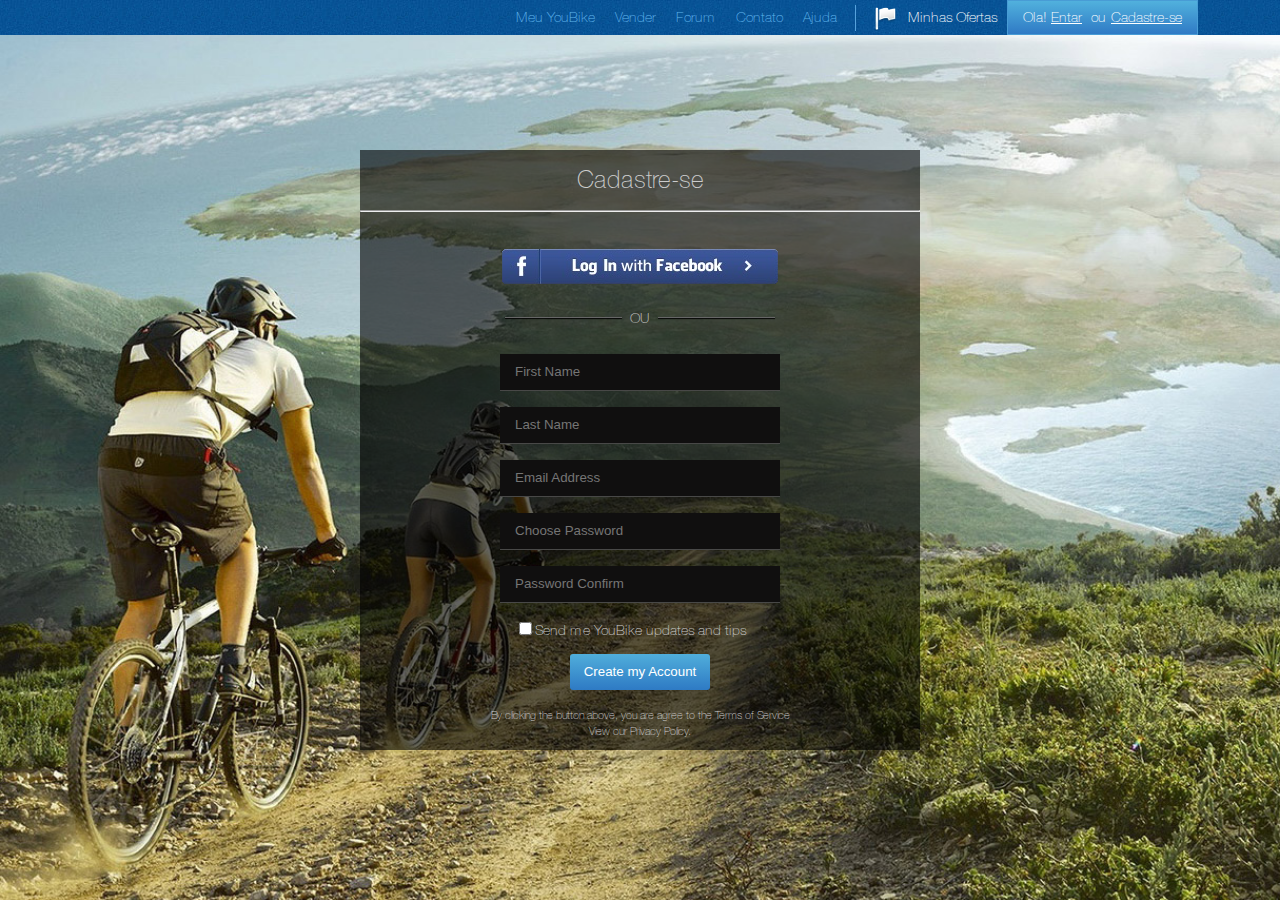
==== task5/index.html @ c1c58213 "cadastre completed" ====
<!DOCTYPE html>
<html lang="en">
<html>

<head>
  <meta charset="utf-8">
      <title>task5</title>
      <link rel="stylesheet" href="css/reset.css" type="text/css">
      <link rel="stylesheet" href="css/style.css" type="text/css">  </head>
<body>
  <div class="header">
      <div class="menu">
          <ul>
              <li><a href="#">Meu YouBike</a></li>
              <li><a href="#">Vender</a></li>
              <li><a href="#">Forum</a></li>
              <li><a href="#">Contato</a></li>
              <li><a href="#">Ajuda</a></li>
              <li id="offers"><a href="#">Minhas Ofertas</a></li>
              <li id="login"><div>
                                    Ola!<a href="#">Entar</a>
                                    ou<a href="#">Cadastre-se</a>
                              </div>
              </li>
          </ul>
  </div>
  <div class="content">
      <form action="#" method="post">
             <h1>Cadastre-se</h1>
             <hr>
             <button href="#" type="button" id="fbLogin"></button>
             <div class="ou">
                <hr class="line">
                <span>&nbspOU&nbsp</span>
                <hr class="line">
              </div>
             <input type="text" name="firstName" id="firstName" placeholder="First Name" />
             <input type="text" name="lastName" id="lastName" placeholder="Last Name" />
             <input type="email" name="email" id="email" placeholder="Email Address" />
             <input type="password" name="password" id="" placeholder="Choose Password" />
             <input type="password" name="password_confirm" id="" placeholder="Password Confirm" />
             <div>
                 <label for="sendMe">
                     <input type="checkbox" value="" name="sendMe" id="sendMe" required="required"/>Send me YouBike updates and tips
                 </label>
             </div>
             <button type="submit" name="create">Create my Account</button>

             <footer>
                 <p>By clicking the button above, you are agree to the Terms of Service</p>
                 <p>View our Privacy Policy.</p>
             </footer>
      </form>
 </div>
</body>
</html>
---- task5/css/style.css ----
@font-face {
    font-family: 'Helvetica Neue';
    src: url('../fonts/helveticaneue-thin-webfont.eot');
    src: url('../fonts/helveticaneue-thin-webfont.eot?#iefix') format('embedded-opentype'),
         url('../fonts/helveticaneue-thin-webfont.woff2') format('woff2'),
         url('../fonts/helveticaneue-thin-webfont.woff') format('woff'),
         url('../fonts/helveticaneue-thin-webfont.ttf') format('truetype');
    font-weight: normal;
    font-style: normal;
}

body{
  background: url(../img/bg.jpg) no-repeat center center fixed;
  background-size: cover;
  font-size: 14px;
  font-family: "Helvetica Neue", Tahoma, sans-serif;
}



.header{
	height: 35px;
	background: url('../img/header.jpg');
  background-repeat:repeat-x;
}

/*MENU*/

.menu {
  display: inline-block;
  margin-left: -390px;
  padding-left: 70%;
  min-width: 690px;
}

.menu li {
  display: block;
  float: left;
}

.menu li a {
  color: #60b5ed;
  font-size: 14px;
  text-decoration: none;
  line-height: 35px;
  padding: 0 10px;
  float: right;
}

.menu li a:hover {
  background-color: #4eabda;
  color: #ffffff;
}

#offers {
    display: inline-block;
}

#offers a {
    float: right;
    color: #ffffff;
    text-decoration: none;
    padding: 5px 10px 0 8px;
    line-height: 25px;
}

#offers a:before {
    content: '';
    display: block;
    float: left;
    width: 25px;
    height: 30px;
    padding: 0 14px;
    background: url('../img/flag.png') no-repeat;
}

#login {
    display: block;
    float: right;
    line-height: 33px;
    padding: 0 10px;
    color: #ffffff;
    text-indent: 5px;
    border: 1px #489cd5 solid;
	  background: #51b1dd;
    background: -moz-linear-gradient(top, #51b1dd 0%, #2f7ac5 100%);
    background: -webkit-gradient(left top, left bottom, color-stop(0%, #51b1dd), color-stop(100%, #2f7ac5));
    background: -webkit-linear-gradient(top, #51b1dd 0%, #2f7ac5 100%);
    background: -o-linear-gradient(top, #51b1dd 0%, #2f7ac5 100%);
    background: -ms-linear-gradient(top, #51b1dd 0%, #2f7ac5 100%);
    background: linear-gradient(to bottom, #51b1dd 0%, #2f7ac5 100%);
    filter: progid:DXImageTransform.Microsoft.gradient( startColorstr='#51b1dd', endColorstr='#2f7ac5', GradientType=0 );
}

#login a {
    color: #ffffff;
    font-size: 14px;
    text-decoration: underline;
    line-height: 14px;
    padding: 0 5px;
    float: none;
}


/*MENU END*/

/*FORM*/

.content{
	width: 560px;
	height: 600px;
	position: absolute;
	top: 0;
	bottom: 0;
	left: 0;
	right: 0;
	margin: auto;
  background: rgba(0, 0, 0, 0.6);
  color: #cccccc;

}
.line{
	width:117px;
	margin: 5px 0;
	display: inline-block;
  box-shadow: 0 1px 1px 0 #000;
}
.ou {
  padding: 15px 0;
}
.ou hr {
  border: none;
  color: #666666;
  background-color: #666666;
  height: 1px;
}
.ou span{
  text-decoration: none;
}

form {
    width: 560px;
    margin: auto;
    text-align: center;
}

form > button, form > div, form > p, form > input, form > label {
    width: 276px;
    color: #cccccc;
    margin: 8px auto;
    padding: 0 0;
}

form h1 {
  margin: 30px auto;
    font-size: 24px;
}

form > input {
    line-height: 36px;
    background: #100f0f;
    border: none;
    border-bottom: 1px solid #484847;
    padding: 0 15px;
    width: 250px;
}

input[type="checkbox"] {
    margin: 3px 3px 3px -15px;
}

input:focus {
    background: #1b5288;
    box-shadow: #699bcd 0 0 10px 3px;
}

#fbLogin {
  background: url('../img/fb.png') no-repeat;
  height: 35px;
  border: none;
  margin: 30px auto 5px;
}

button[type="submit"] {
  padding: 5px;
  width: 140px;
  background: #50aedb;
    background: -moz-linear-gradient(top,  #50aedb 0%, #2e7ac4 100%);
    background: -webkit-linear-gradient(top,  #50aedb 0%,#2e7ac4 100%);
    background: linear-gradient(to bottom,  #50aedb 0%,#2e7ac4 100%);
    filter: progid:DXImageTransform.Microsoft.gradient( startColorstr='#50aedb', endColorstr='#2e7ac4',GradientType=0 );
  border: none;
  color: #ffffff;
  line-height: 26px;
  border-radius: 3px;
}


/*END OF FORM*/

footer {
  padding: 10px 0;
	font-size: 11px;
  line-height: 16px;
}
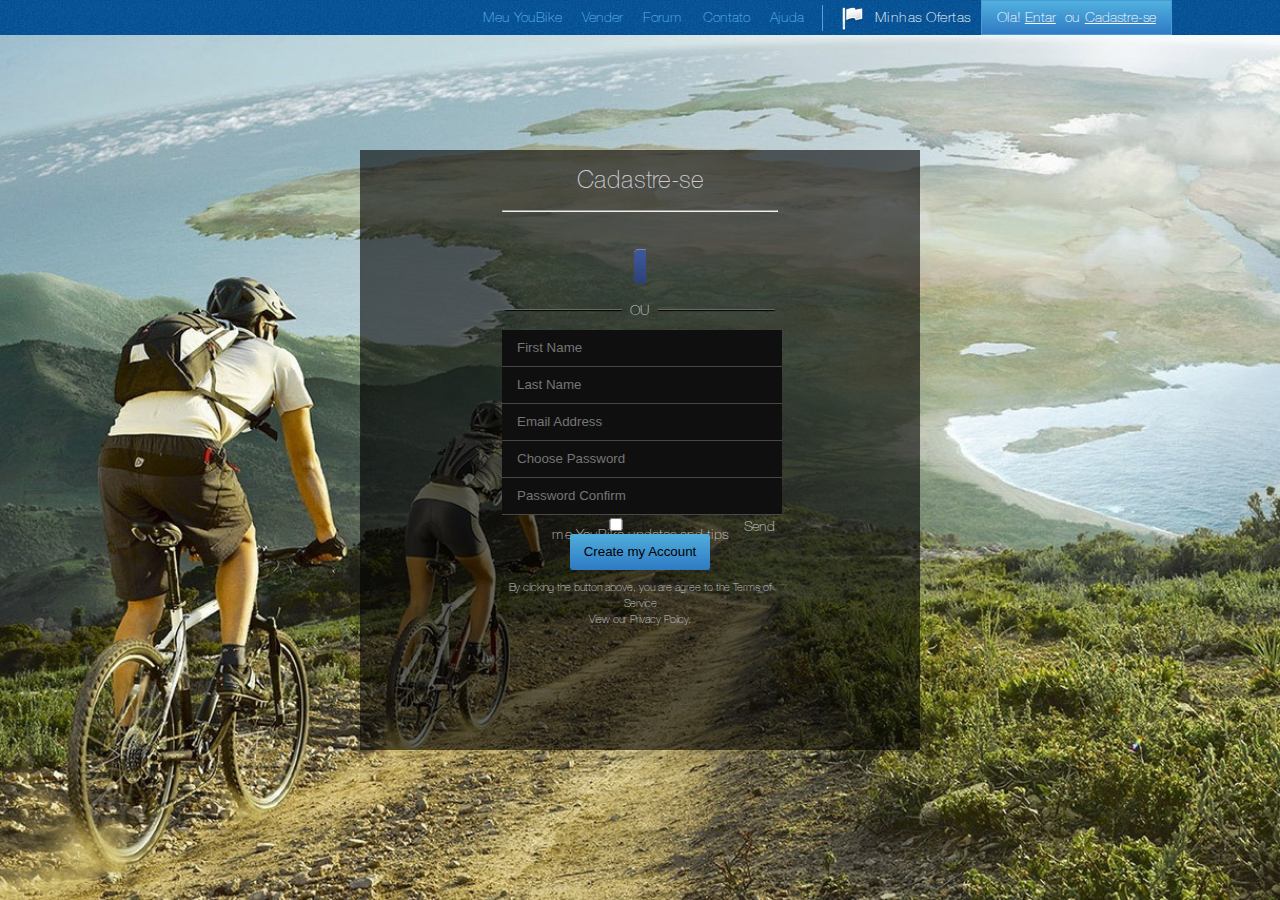
==== commit 76a0e43d: "beta" ====
--- a/task5/index.html
+++ b/task5/index.html
@@ -16,29 +16,31 @@
               <li><a href="#">Forum</a></li>
               <li><a href="#">Contato</a></li>
               <li><a href="#">Ajuda</a></li>
-              <li id="offers"><a href="#">Minhas Ofertas</a></li>
-              <li id="login"><div>
-                                    Ola!<a href="#">Entar</a>
-                                    ou<a href="#">Cadastre-se</a>
-                              </div>
+              <div class="offers">
+                <a href="#">Minhas Ofertas</a>
+              </div>
+              <div class="login">
+                    Ola!<a href="#">Entar</a>
+                    ou<a href="#">Cadastre-se</a>
+              </div>
               </li>
           </ul>
   </div>
   <div class="content">
-      <form action="#" method="post">
+      <form class="registration" action="#" method="post">
              <h1>Cadastre-se</h1>
              <hr>
-             <button href="#" type="button" id="fbLogin"></button>
-             <div class="ou">
+             <button class="form-item" href="#" type="button" id="fbLogin"></button>
+             <div class="form-title-divider">
                 <hr class="line">
                 <span>&nbspOU&nbsp</span>
                 <hr class="line">
               </div>
-             <input type="text" name="firstName" id="firstName" placeholder="First Name" />
-             <input type="text" name="lastName" id="lastName" placeholder="Last Name" />
-             <input type="email" name="email" id="email" placeholder="Email Address" />
-             <input type="password" name="password" id="" placeholder="Choose Password" />
-             <input type="password" name="password_confirm" id="" placeholder="Password Confirm" />
+             <input class="form-item" type="text" name="firstName" id="firstName" placeholder="First Name" />
+             <input class="form-item" type="text" name="lastName" id="lastName" placeholder="Last Name" />
+             <input class="form-item" type="email" name="email" id="email" placeholder="Email Address" />
+             <input class="form-item" type="password" name="password" id="" placeholder="Choose Password" />
+             <input class="form-item" type="password" name="password_confirm" id="" placeholder="Password Confirm" />
              <div>
                  <label for="sendMe">
                      <input type="checkbox" value="" name="sendMe" id="sendMe" required="required"/>Send me YouBike updates and tips
--- a/task5/css/style.css
+++ b/task5/css/style.css
@@ -14,6 +14,7 @@
   background-size: cover;
   font-size: 14px;
   font-family: "Helvetica Neue", Tahoma, sans-serif;
+  color: #fff;
 }
 
 
@@ -28,8 +29,8 @@
 
 .menu {
   display: inline-block;
-  margin-left: -390px;
-  padding-left: 70%;
+  margin-left: -40px;
+  padding-left: calc(76% - 460px) ;
   min-width: 690px;
 }
 
@@ -49,22 +50,25 @@
 
 .menu li a:hover {
   background-color: #4eabda;
-  color: #ffffff;
-}
-
-#offers {
+  color: #f0f0f0;
+}
+
+.offers {
     display: inline-block;
 }
-
-#offers a {
+.offers:hover {
+  background-color: #4eabda;
+}
+.offers a {
     float: right;
-    color: #ffffff;
     text-decoration: none;
     padding: 5px 10px 0 8px;
     line-height: 25px;
-}
-
-#offers a:before {
+    color: #fff;
+    letter-spacing: 0.5px;
+}
+
+.offers a:before {
     content: '';
     display: block;
     float: left;
@@ -74,12 +78,11 @@
     background: url('../img/flag.png') no-repeat;
 }
 
-#login {
+.login {
     display: block;
     float: right;
     line-height: 33px;
     padding: 0 10px;
-    color: #ffffff;
     text-indent: 5px;
     border: 1px #489cd5 solid;
 	  background: #51b1dd;
@@ -92,8 +95,8 @@
     filter: progid:DXImageTransform.Microsoft.gradient( startColorstr='#51b1dd', endColorstr='#2f7ac5', GradientType=0 );
 }
 
-#login a {
-    color: #ffffff;
+.login a {
+    color: #fff;
     font-size: 14px;
     text-decoration: underline;
     line-height: 14px;
@@ -116,7 +119,7 @@
 	right: 0;
 	margin: auto;
   background: rgba(0, 0, 0, 0.6);
-  color: #cccccc;
+  color: #ccc;
 
 }
 .line{
@@ -125,38 +128,36 @@
 	display: inline-block;
   box-shadow: 0 1px 1px 0 #000;
 }
-.ou {
+.form-title-divider {
   padding: 15px 0;
 }
-.ou hr {
+.form-title-divider hr {
   border: none;
-  color: #666666;
-  background-color: #666666;
+  color: #666;
+  background-color: #666;
   height: 1px;
 }
-.ou span{
+.form-title-divider span{
   text-decoration: none;
 }
 
-form {
+.registration {
     width: 560px;
     margin: auto;
     text-align: center;
 }
-
-form > button, form > div, form > p, form > input, form > label {
+.registration h1{
+  margin: 30px auto;
+  font-size: 24px;
+}
+.registration {
     width: 276px;
-    color: #cccccc;
+    color: #ccc;
     margin: 8px auto;
     padding: 0 0;
 }
 
-form h1 {
-  margin: 30px auto;
-    font-size: 24px;
-}
-
-form > input {
+.registration input {
     line-height: 36px;
     background: #100f0f;
     border: none;
@@ -165,11 +166,11 @@
     width: 250px;
 }
 
-input[type="checkbox"] {
+.registration input[type="checkbox"] {
     margin: 3px 3px 3px -15px;
 }
 
-input:focus {
+.registration input:focus {
     background: #1b5288;
     box-shadow: #699bcd 0 0 10px 3px;
 }
@@ -181,7 +182,7 @@
   margin: 30px auto 5px;
 }
 
-button[type="submit"] {
+.registration button[type="submit"] {
   padding: 5px;
   width: 140px;
   background: #50aedb;
@@ -190,7 +191,6 @@
     background: linear-gradient(to bottom,  #50aedb 0%,#2e7ac4 100%);
     filter: progid:DXImageTransform.Microsoft.gradient( startColorstr='#50aedb', endColorstr='#2e7ac4',GradientType=0 );
   border: none;
-  color: #ffffff;
   line-height: 26px;
   border-radius: 3px;
 }
